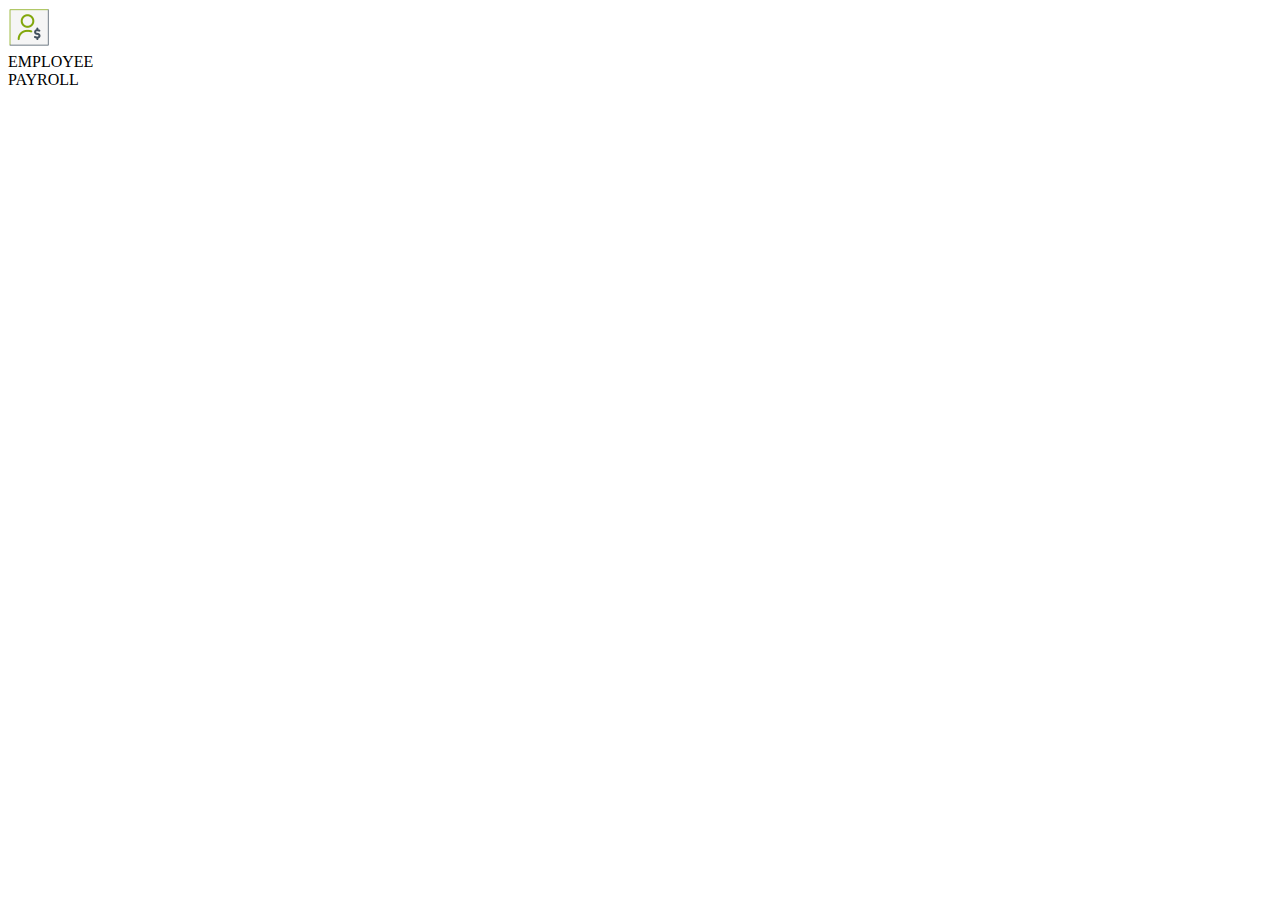
==== homePage.html @ 91c40f9a "Added : employee payroll home page" ====
<!--
    Ability to create an Employee Payroll System Home Page UI 
    - Note that the Header is exactly same as the Add Employee Payroll Form UI. So take it as is.
-->

<!DOCTYPE html>
<html lang="en">

<head>
    <meta charset="UTF-8">
    <meta name="viewport" content="width=device-width, initial-scale=1.0">
    <link rel="stylesheet" href="../css/homePage.css">
    <link href="https://fonts.googleapis.com/css2?family=Roboto:wght@300;400;500;600&display=swap" rel="stylesheet">
    <link
        href="https://fonts.googleapis.com/css2?family=Montserrat:ital,wght@0,100;0,200;0,300;0,400;0,600;1,500&display=swap"
        rel="stylesheet">
    <title>Employee Payroll App</title>
    <script defer src="../js/home.js"></script>
</head>

<body>
    <!--UC 14-->
    <header class="header-content header">
        <div class="logo-content">
            <img src="../assets/images/logo.png" alt="">
            <div>
                <span class="emp-text">EMPLOYEE</span><br>
                <span class="emp-text emp-payroll">PAYROLL</span>
            </div>
        </div>
    </header>
</body>

</html>
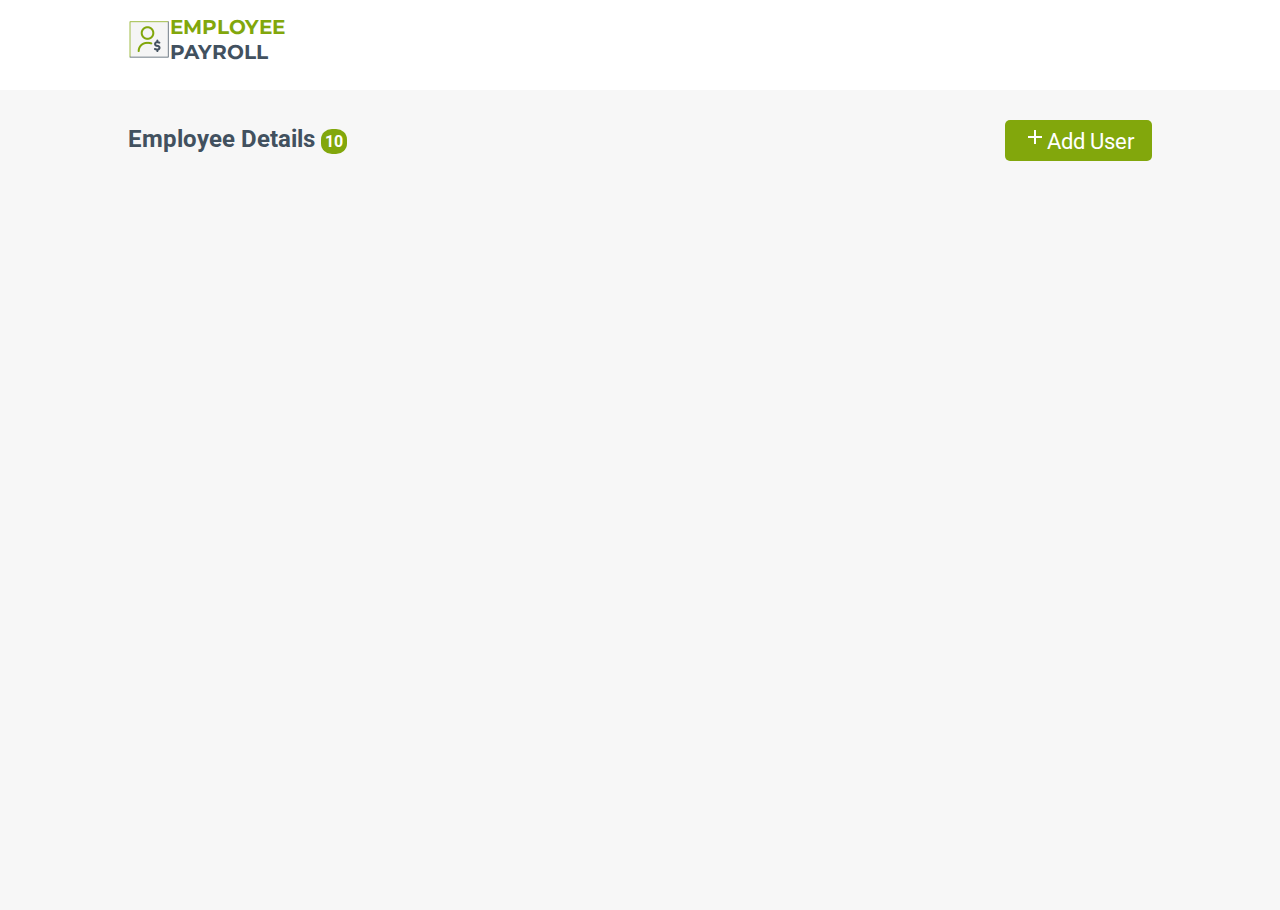
==== commit 76c4d494: "Added : header section and employee button" ====
--- a/homePage.html
+++ b/homePage.html
@@ -2,14 +2,13 @@
     Ability to create an Employee Payroll System Home Page UI 
     - Note that the Header is exactly same as the Add Employee Payroll Form UI. So take it as is.
 -->
-
 <!DOCTYPE html>
 <html lang="en">
 
 <head>
     <meta charset="UTF-8">
     <meta name="viewport" content="width=device-width, initial-scale=1.0">
-    <link rel="stylesheet" href="../css/homePage.css">
+    <link rel="stylesheet" href="homePage.css">
     <link href="https://fonts.googleapis.com/css2?family=Roboto:wght@300;400;500;600&display=swap" rel="stylesheet">
     <link
         href="https://fonts.googleapis.com/css2?family=Montserrat:ital,wght@0,100;0,200;0,300;0,400;0,600;1,500&display=swap"
@@ -29,6 +28,17 @@
             </div>
         </div>
     </header>
+
+    <div class="main-content">
+        <div class="header-content">
+            <div class="emp-detail-text">
+                Employee Details
+                <div class="emp-count">10</div>
+            </div>
+            <a href="../pages/index.html" class="add-button">
+                <img src="../assets/icons/add-24px.svg" alt="">Add User</a>
+        </div>
+    </div>
 </body>
 
 </html>--- a/homePage.css
+++ b/homePage.css
@@ -0,0 +1,93 @@
+/* UC 1 */
+html body {
+    margin: 0;
+    height: 100%;
+}
+
+.header {
+    padding: 15px 0;
+    background-color: #fff;
+}
+
+.header-content {
+    display: flex;
+    flex-direction: row;
+    justify-content: center;
+    align-items: center;
+    border: 0px solid green;
+}
+
+.logo-content {
+    display: flex;
+    flex-direction: row;
+    align-items: center;
+    border: 0px solid green;
+    width: 80%;
+}
+
+.logo-content-img {
+    border: solid 0px #42515f;
+}
+
+.emp-text {
+    font: normal normal bold 20px/25px Montserrat;
+    font-family: "Montserrat", sans-serif;
+    letter-spacing: 0px;
+    color: #82a70c;
+    text-transform: capitalize;
+}
+
+.emp-payroll {
+    color: #42515f;
+} * { box-sizing: border-box;}
+
+/* UC 2 */
+.main-content {
+    display:flex;
+    flex-direction: column;
+    min-height:calc(100vh - 80px);
+    background-color: #f7f7f7;
+    padding:30px 0 10px;
+    box-sizing:border-box;
+    }
+
+.header-content {
+    display: flex;
+    flex-direction: row;
+    justify-content: space-between;
+    align-items: center;
+    width: 80%;
+    margin: 0 auto;
+    padding-bottom: 25px;
+    }
+
+.emp-detail-text{
+    font: normal normal bold 24px/25px Roboto;
+    letter-spacing: 0px;
+    color: #42515f;
+    opacity: 1;
+    }
+
+.emp-count {
+    background-color: #82a70c;
+    color:#ffffff;
+    border-radius: 42%;
+    font-size:16px;
+    width:26px;
+    text-align: center;
+    display:inline-block;
+    }
+
+.add-button {
+    font: normal normal normal 22px/29px Roboto;
+    letter-spacing: 0px;
+    color: #ffffff;
+    opacity: 1;
+    background:#82a70c 0% 0% no-repeat padding-box;
+    border:none;
+    border-radius: 5px;
+    padding: 5px 18px;
+    outline: none;
+    cursor: pointer;
+    text-decoration: none;
+}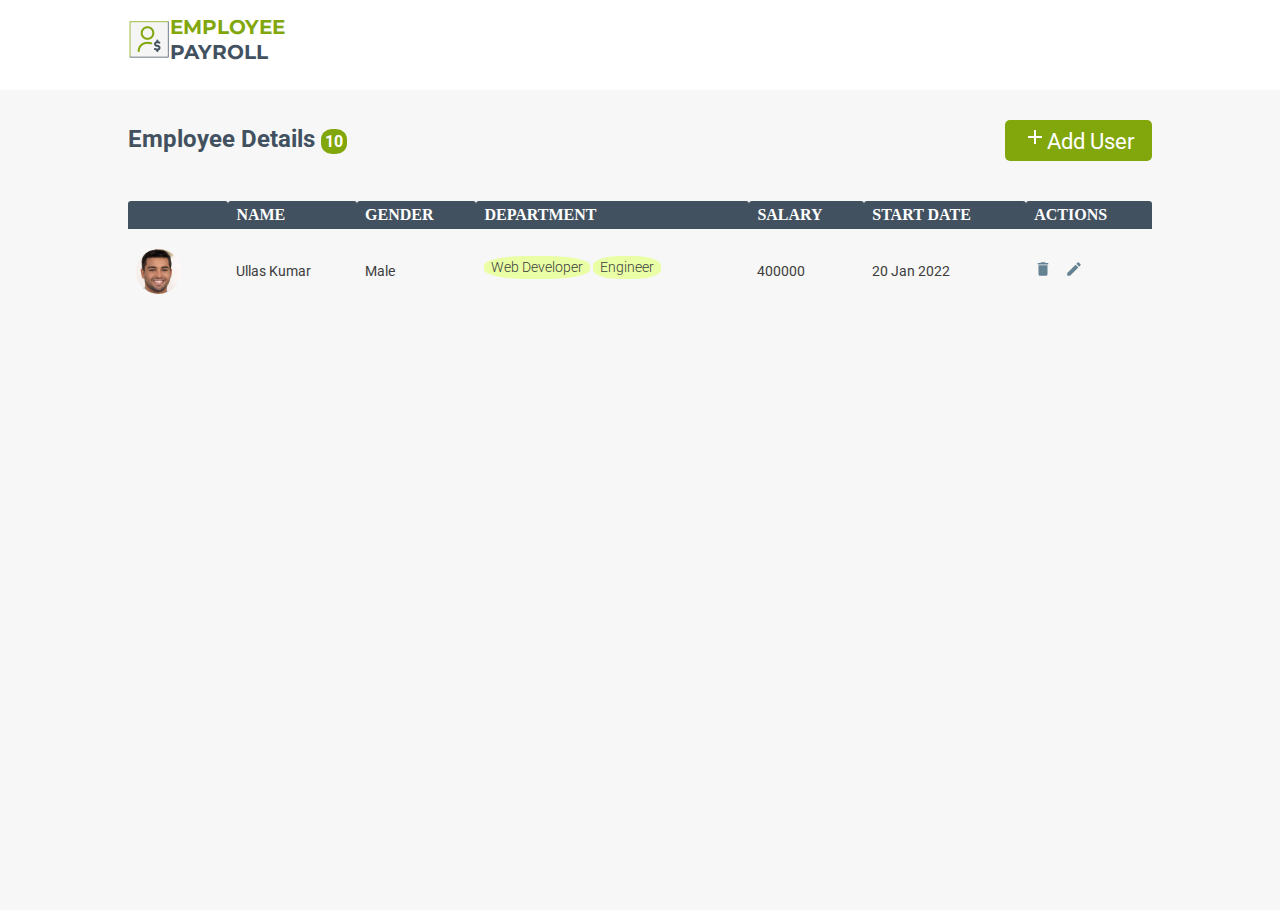
==== commit b1a35d7a: "Added : view in tabular format" ====
--- a/homePage.html
+++ b/homePage.html
@@ -18,7 +18,7 @@
 </head>
 
 <body>
-    <!--UC 14-->
+    <!--UC 2-->
     <header class="header-content header">
         <div class="logo-content">
             <img src="../assets/images/logo.png" alt="">
@@ -38,6 +38,36 @@
             <a href="../pages/index.html" class="add-button">
                 <img src="../assets/icons/add-24px.svg" alt="">Add User</a>
         </div>
+
+        <!--UC 3-->
+        <div class="table-main">
+            <table id="display" class="table">
+                <tr>
+                    <th></th>
+                    <th>Name</th>
+                    <th>Gender</th>
+                    <th>Department</th>
+                    <th>Salary</th>
+                    <th>Start Date</th>
+                    <th>Actions</th>
+                </tr>
+                <tr>
+                    <td><img class="profile" src="../assets/profile-images/Ellipse -8.png" alt=""></td>
+                    <td>Ullas Kumar</td>
+                    <td>Male</td>
+                    <td>
+                        <div class="dept-label">Web Developer</div>
+                        <div class="dept-label">Engineer</div>
+                    </td>
+                    <td>400000</td>
+                    <td>20 Jan 2022</td>
+                    <td>
+                        <img id="1" onclick="remove(this)" alt="delete" src="../assets/icons/delete-black-18dp.svg">
+                        <img id="1" onclick="update(this)" alt="edit" src="../assets/icons/create-black-18dp.svg">
+                    </td>
+                </tr>
+            </table>
+        </div>
     </div>
 </body>
 
--- a/homePage.css
+++ b/homePage.css
@@ -90,4 +90,74 @@
     outline: none;
     cursor: pointer;
     text-decoration: none;
+}
+
+/* UC 3 */
+
+.table-main {
+    width: 80%;
+    margin:0 auto;
+    overflow: auto;
+}
+
+.table {
+     width: 100%;
+    border-collapse: seperate;
+    border-spacing: 0 15px;
+    min-width: 800px;
+}
+
+td, th {
+    text-align: left;
+    padding: 5px 8px;
+}
+    
+th  {
+    background: #42515F 0% 0% no-repeat padding-box;
+    border-radius: 3px 3px 0px 0px;
+    text-align: left;
+    font: normal normal medium 18px/24px Roboto;
+    letter-spacing: 0px;
+    color:#FFFFFF;
+    text-transform: uppercase;
+    opacity: 1;
+    border: 0px solid #dddddd;
+}
+    
+tr:not(:first-child) {
+    background: #ffffff 0% 0% no repeat padding-box;
+    border: 1px solid #e3e3e3;
+    border-radius: 3px;
+}
+    
+td {
+    font : normal normal normal 14px/21px Roboto;
+    letter-spacing: 0px;
+    color: #3d3d3d;
+    opacity: 1;
+}
+    
+td:first-child {
+    display: flex;
+    align-items: center;
+}
+    
+td img:first-child{
+    margin-right: 10px;
+}
+    
+td img {
+    cursor: pointer;
+}
+    
+.dept-label {
+    background-color: #e9fea5;
+    border-radius: 40%;
+    width: fit-content;
+    padding: 1px 7px;
+    text-align: center;
+    font-size: 14px;
+    display: inline-block;
+    font-weight: 300;
+    margin-bottom: 8px;
 }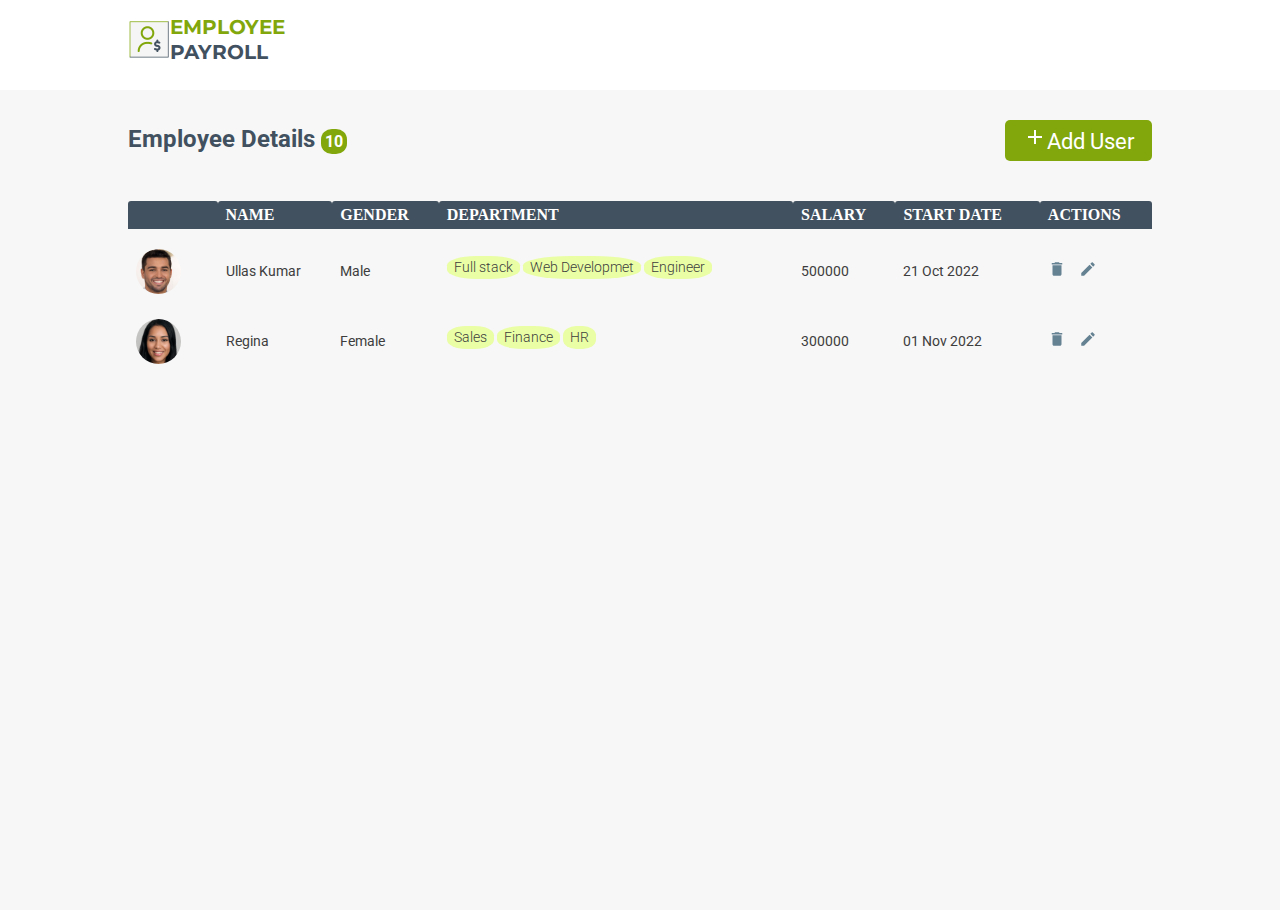
==== commit 52a9063e: "Added : tabular format from JS file using JSON object" ====
--- a/homePage.html
+++ b/homePage.html
@@ -39,36 +39,14 @@
                 <img src="../assets/icons/add-24px.svg" alt="">Add User</a>
         </div>
 
+        
         <!--UC 3-->
         <div class="table-main">
             <table id="display" class="table">
-                <tr>
-                    <th></th>
-                    <th>Name</th>
-                    <th>Gender</th>
-                    <th>Department</th>
-                    <th>Salary</th>
-                    <th>Start Date</th>
-                    <th>Actions</th>
-                </tr>
-                <tr>
-                    <td><img class="profile" src="../assets/profile-images/Ellipse -8.png" alt=""></td>
-                    <td>Ullas Kumar</td>
-                    <td>Male</td>
-                    <td>
-                        <div class="dept-label">Web Developer</div>
-                        <div class="dept-label">Engineer</div>
-                    </td>
-                    <td>400000</td>
-                    <td>20 Jan 2022</td>
-                    <td>
-                        <img id="1" onclick="remove(this)" alt="delete" src="../assets/icons/delete-black-18dp.svg">
-                        <img id="1" onclick="update(this)" alt="edit" src="../assets/icons/create-black-18dp.svg">
-                    </td>
-                </tr>
             </table>
         </div>
     </div>
+    <script src="homePage.js"></script>
 </body>
 
 </html>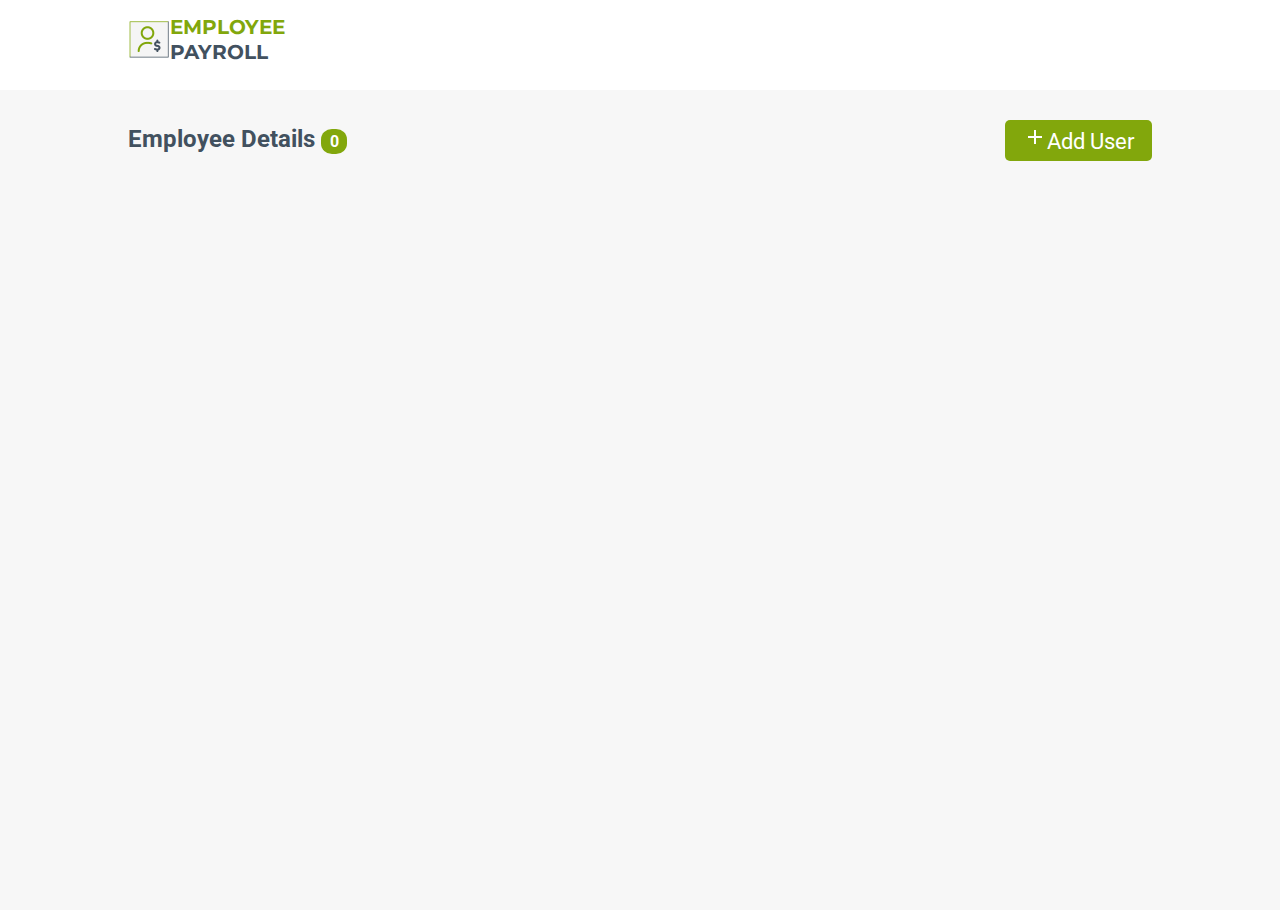
==== commit e63a17f6: "Added : tabular format from JS file from local storage" ====
--- a/homePage.html
+++ b/homePage.html
@@ -14,7 +14,7 @@
         href="https://fonts.googleapis.com/css2?family=Montserrat:ital,wght@0,100;0,200;0,300;0,400;0,600;1,500&display=swap"
         rel="stylesheet">
     <title>Employee Payroll App</title>
-    <script defer src="../js/home.js"></script>
+    <script defer src="homePage.js"></script>
 </head>
 
 <body>
@@ -40,13 +40,16 @@
         </div>
 
         
-        <!--UC 3-->
+            <!--UC 3-->
         <div class="table-main">
             <table id="display" class="table">
             </table>
         </div>
     </div>
     <script src="homePage.js"></script>
+    <script src="utility.js"></script>
+    <script src="site-properties.js"></script>
+    <script src="EmployeePayroll.js"></script>
 </body>
 
 </html>